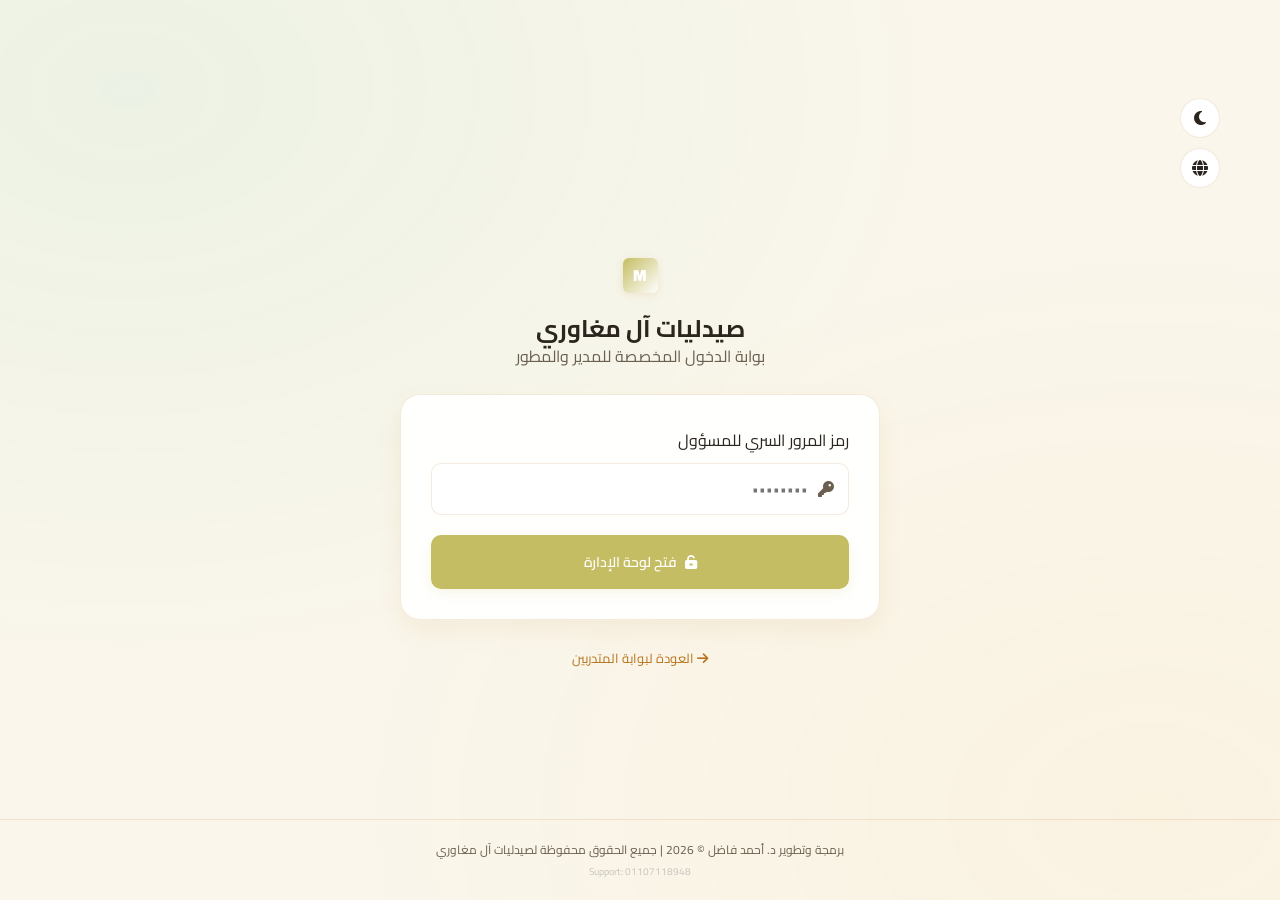
==== admin-login.html @ d86fac83 "Add files via upload" ====
<!DOCTYPE html>
<html lang="ar" dir="rtl">
<head>
  <meta charset="UTF-8">
  <meta name="viewport" content="width=device-width, initial-scale=1.0">
  <title>بوابة المشرفين | PharmReady-AlmaghwryBy-Fadel</title>
  <!-- Google Fonts: Cairo -->
  <link rel="preconnect" href="https://fonts.googleapis.com">
  <link rel="preconnect" href="https://fonts.gstatic.com" crossorigin>
  <link href="https://fonts.googleapis.com/css2?family=Cairo:wght@300;400;600;700;900&display=swap" rel="stylesheet">
  <!-- FontAwesome Icons -->
  <link rel="stylesheet" href="https://cdnjs.cloudflare.com/ajax/libs/font-awesome/6.4.0/css/all.min.css">
  <link rel="stylesheet" href="style.css">
</head>
<body>

  <!-- Top Utilities bar -->
  <div class="app-container" style="max-width: 1200px; padding: 20px 20px 0; display: flex; justify-content: flex-end; gap: 10px;">
    <button class="theme-switch-btn" id="btn-theme" title="تبديل المظهر / Toggle Theme"><i class="fa-solid fa-moon"></i></button>
    <button class="lang-switch-btn" id="btn-lang" title="Toggle Language / تبديل اللغة"><i class="fa-solid fa-globe"></i></button>
  </div>

  <div class="app-container">
    <div class="auth-wrapper">
      
      <!-- Brand Header -->
      <div class="auth-header">
        <div class="logo-placeholder" style="background: linear-gradient(135deg, var(--color-gold), #fff); margin: 0 auto 20px;">M</div>
        <h2 data-i18n="admin_title">صيدليات آل مغاوري</h2>
        <p data-i18n="admin_subtitle">بوابة الدخول المخصصة للمدير والمطور</p>
      </div>

      <!-- Login Form Card -->
      <div class="card">
        <form id="admin-login-form">
          <div class="form-group" style="margin-bottom: 20px;">
            <label for="admin-password" data-i18n="admin_pass_label">رمز المرور السري للمسؤول <span class="required">*</span></label>
            <div style="position: relative;">
              <input type="password" id="admin-password" required placeholder="••••••••" style="padding-right: 40px; padding-left: 15px;">
              <i class="fa-solid fa-key" style="position: absolute; right: 15px; top: 50%; transform: translateY(-50%); color: var(--text-muted);"></i>
            </div>
          </div>

          <button type="submit" class="btn btn-gold" style="width: 100%; padding: 14px;">
            <i class="fa-solid fa-unlock-keyhole"></i> <span data-i18n="admin_btn_login">تسجيل الدخول للمستودع</span>
          </button>
        </form>
      </div>

      <!-- Footer option to go back to student login -->
      <div class="auth-footer">
        <a href="index.html" style="font-size: 13px;"><i class="fa-solid fa-arrow-right"></i> <span data-i18n="admin_back">العودة لبوابة المتدربين</span></a>
      </div>

    </div>
  </div>

  <footer class="app-footer">
    <p data-i18n="footer_text">برمجة وتطوير د. أحمد فاضل © 2026 | جميع الحقوق محفوظة لصيدليات آل مغاوري</p>
    <p style="font-size: 10px; margin-top: 5px; color: rgba(128,128,128,0.4)">Support: 01107118948</p>
  </footer>

  <!-- Scripts -->
  <script src="config.js"></script>
  <script>
    // Internationalization (AR/EN) Dictionary
    const langData = {
      ar: {
        admin_title: "صيدليات آل مغاوري",
        admin_subtitle: "بوابة الدخول المخصصة للمدير والمطور",
        admin_pass_label: "رمز المرور السري للمسؤول",
        admin_btn_login: "فتح لوحة الإدارة",
        admin_back: "العودة لبوابة المتدربين",
        footer_text: "برمجة وتطوير د. أحمد فاضل © 2026 | جميع الحقوق محفوظة لصيدليات آل مغاوري",
        login_success: "👑 مرحباً بك يا دكتور أحمد فاضل. تم التحقق من الهوية.",
        login_fail: "رمز المرور غير صحيح!",
        connection_error: "حدث خطأ أثناء محاولة الاتصال بالخادم."
      },
      en: {
        admin_title: "El-Maghawry Pharmacies",
        admin_subtitle: "Developer & CEO Dedicated Entrance",
        admin_pass_label: "Administrator Secret Password",
        admin_btn_login: "Unlock Admin Panel",
        admin_back: "Return to Trainee Gate",
        footer_text: "Engineered by Dr. Ahmed Fadel © 2026 | El-Maghawry Pharmacies Group",
        login_success: "👑 Welcome back, Dr. Ahmed Fadel. Credentials verified.",
        login_fail: "Invalid passcode!",
        connection_error: "Error connecting to database server."
      }
    };

    let currentLang = localStorage.getItem("app_lang") || "ar";
    let currentTheme = localStorage.getItem("app_theme") || "sand"; // sand, green, dark

    // Set layout based on theme & language
    function applySettings() {
      // Theme cycling
      document.body.classList.remove("green-theme", "dark-theme");
      if (currentTheme === "green") {
        document.body.classList.add("green-theme");
        document.getElementById("btn-theme").innerHTML = `<i class="fa-solid fa-leaf" style="color: var(--color-primary);"></i>`;
      } else if (currentTheme === "dark") {
        document.body.classList.add("dark-theme");
        document.getElementById("btn-theme").innerHTML = `<i class="fa-solid fa-sun" style="color: var(--color-gold);"></i>`;
      } else { // sand
        document.getElementById("btn-theme").innerHTML = `<i class="fa-solid fa-moon"></i>`;
      }

      // Apply language translation
      document.documentElement.lang = currentLang;
      document.body.dir = currentLang === "ar" ? "rtl" : "ltr";
      
      // Update inputs layout direction if LTR
      const passwordInput = document.getElementById("admin-password");
      const icon = passwordInput.nextElementSibling;
      if (currentLang === "ltr") {
        passwordInput.style.paddingLeft = "40px";
        passwordInput.style.paddingRight = "15px";
        icon.style.right = "auto";
        icon.style.left = "15px";
      } else {
        passwordInput.style.paddingRight = "40px";
        passwordInput.style.paddingLeft = "15px";
        icon.style.left = "auto";
        icon.style.right = "15px";
      }

      // Update translated texts
      document.querySelectorAll("[data-i18n]").forEach(el => {
        const key = el.getAttribute("data-i18n");
        if (langData[currentLang][key]) {
          el.textContent = langData[currentLang][key];
        }
      });
    }

    // Toggle theme action
    document.getElementById("btn-theme").addEventListener("click", () => {
      if (currentTheme === "sand") {
        currentTheme = "green";
      } else if (currentTheme === "green") {
        currentTheme = "dark";
      } else {
        currentTheme = "sand";
      }
      localStorage.setItem("app_theme", currentTheme);
      applySettings();
    });

    // Toggle language action
    document.getElementById("btn-lang").addEventListener("click", () => {
      currentLang = currentLang === "ar" ? "en" : "ar";
      localStorage.setItem("app_lang", currentLang);
      applySettings();
    });

    // Initial load apply
    applySettings();

    // Form Submission
    document.getElementById("admin-login-form").addEventListener("submit", async (e) => {
      e.preventDefault();
      const password = document.getElementById("admin-password").value.trim();

      const btnSubmit = e.target.querySelector("button[type='submit']");
      const originalText = btnSubmit.innerHTML;
      btnSubmit.disabled = true;
      btnSubmit.innerHTML = `<i class="fa-solid fa-circle-notch fa-spin"></i> Loading...`;

      try {
        const response = await apiRequest({
          action: "adminLogin",
          password: password
        });

        if (response.success) {
          sessionStorage.setItem("admin_logged_in", "true");
          sessionStorage.setItem("admin_password", password);

          showToast(langData[currentLang].login_success, "success");
          setTimeout(() => {
            window.location.href = "admin.html";
          }, 1500);
        } else {
          showToast(langData[currentLang].login_fail, "error");
        }
      } catch (err) {
        showToast(langData[currentLang].connection_error, "error");
      } finally {
        btnSubmit.disabled = false;
        btnSubmit.innerHTML = originalText;
      }
    });
  </script>
</body>
</html>
---- style.css ----
@import url('https://fonts.googleapis.com/css2?family=Cairo:wght@300;400;600;700;900&display=swap');

:root {
  /* SAND GOLD THEME (Default Clone look from ta3llm-edu.com) */
  --bg-primary: #FAF6EB; /* Warm beige from screenshot */
  --bg-secondary: #ffffff;
  --bg-card: rgba(255, 255, 255, 0.95);
  --border-color: rgba(182, 116, 28, 0.15);
  --border-focus: #b6741c;
  --text-main: #2b251d; /* Deep bronze gray */
  --text-muted: #6b5f4f; /* Slate bronze gray */
  --text-inverse: #ffffff;
  
  --color-primary: #b6741c; /* Bronze/gold from screenshot */
  --color-primary-glow: rgba(182, 116, 28, 0.12);
  --color-gold: #c5bd63; /* Olive gold from screenshot */
  --color-gold-glow: rgba(197, 189, 99, 0.15);
  --color-danger: #dc2626;
  --color-danger-glow: rgba(220, 38, 38, 0.1);
  
  --shadow-sm: 0 2px 8px rgba(182, 116, 28, 0.04);
  --shadow-md: 0 10px 25px rgba(182, 116, 28, 0.08);
  --shadow-lg: 0 20px 40px rgba(182, 116, 28, 0.12);
  
  --font-family: 'Cairo', sans-serif;
  --transition: background-color 0.4s ease, color 0.4s ease, border-color 0.4s ease, box-shadow 0.4s ease, transform 0.3s cubic-bezier(0.4, 0, 0.2, 1);
}

/* GREEN THEME (Comfortable Mint Green option) */
body.green-theme {
  --bg-primary: #f0fdf4; /* Very soft light green */
  --bg-secondary: #ffffff;
  --bg-card: rgba(255, 255, 255, 0.85);
  --border-color: rgba(16, 185, 129, 0.15);
  --border-focus: #10b981;
  --text-main: #064e3b; /* Deep forest green */
  --text-muted: #475569; /* Slate grey */
  --text-inverse: #ffffff;
  
  --color-primary: #10b981; /* Medical Emerald Green */
  --color-primary-glow: rgba(16, 185, 129, 0.15);
  --color-gold: #d97706; /* Dark Amber */
  --color-gold-glow: rgba(217, 119, 6, 0.1);
  
  --shadow-sm: 0 2px 8px rgba(16, 185, 129, 0.04);
  --shadow-md: 0 10px 25px rgba(16, 185, 129, 0.08);
  --shadow-lg: 0 20px 40px rgba(16, 185, 129, 0.12);
}

/* DARK THEME VARIABLES (Activated via class on body) */
body.dark-theme {
  --bg-primary: #0b0f19;
  --bg-secondary: #131b2e;
  --bg-card: rgba(26, 36, 60, 0.65);
  --border-color: rgba(255, 255, 255, 0.08);
  --border-focus: #b6741c;
  --text-main: #f8fafc; /* White/off-white */
  --text-muted: #94a3b8; /* Cool grey */
  --text-inverse: #0b0f19;
  
  --color-primary: #b6741c;
  --color-primary-glow: rgba(182, 116, 28, 0.25);
  --color-gold: #fbbf24; /* Glowing gold in dark mode */
  --color-gold-glow: rgba(251, 191, 36, 0.2);
  --color-danger: #ef4444;
  --color-danger-glow: rgba(239, 68, 68, 0.25);
  
  --shadow-sm: 0 2px 8px rgba(0,0,0,0.2);
  --shadow-md: 0 10px 25px rgba(0,0,0,0.3);
  --shadow-lg: 0 20px 40px rgba(0,0,0,0.4);
}

/* LEVEL THEME ACCENTS */
.level-badge-Passengers { background: #64748b; color: #fff; }
.level-badge-Starters { background: #b45309; color: #fff; }
.level-badge-Movers { background: #047857; color: #fff; }
.level-badge-Flyers { background: #b45309; color: #fff; animation: goldPulse 2s infinite; }

body.dark-theme .level-badge-Passengers { background: rgba(100, 116, 139, 0.2); color: #94a3b8; border: 1px solid #64748b; }
body.dark-theme .level-badge-Starters { background: rgba(180, 83, 9, 0.2); color: #fbbf24; border: 1px solid #b45309; }
body.dark-theme .level-badge-Movers { background: rgba(4, 120, 87, 0.2); color: #34d399; border: 1px solid #047857; }
body.dark-theme .level-badge-Flyers { background: rgba(245, 158, 11, 0.2); color: #fbbf24; border: 1px solid #f59e0b; animation: goldPulse 2s infinite; }

@keyframes goldPulse {
  0% { box-shadow: 0 0 0 0 rgba(245, 158, 11, 0.4); }
  70% { box-shadow: 0 0 0 10px rgba(245, 158, 11, 0); }
  100% { box-shadow: 0 0 0 0 rgba(245, 158, 11, 0); }
}

* {
  box-sizing: border-box;
  margin: 0;
  padding: 0;
}

body {
  background-color: var(--bg-primary);
  color: var(--text-main);
  font-family: var(--font-family);
  min-height: 100vh;
  display: flex;
  flex-direction: column;
  overflow-x: hidden;
  transition: var(--transition);
}

/* RTL / LTR Directions */
body[dir="rtl"] {
  text-align: right;
}
body[dir="ltr"] {
  text-align: left;
}

/* App Background Gradients (Dynamic depending on mode) */
body::before {
  content: '';
  position: fixed;
  top: 0;
  left: 0;
  width: 100vw;
  height: 100vh;
  z-index: -1;
  pointer-events: none;
  background-image: 
    radial-gradient(at 10% 10%, rgba(16, 185, 129, 0.06) 0px, transparent 50%),
    radial-gradient(at 90% 90%, rgba(245, 158, 11, 0.04) 0px, transparent 50%);
}

body.dark-theme::before {
  background-image: 
    radial-gradient(at 10% 10%, rgba(16, 185, 129, 0.04) 0px, transparent 50%),
    radial-gradient(at 90% 90%, rgba(24, 30, 48, 0.5) 0px, transparent 50%);
}

/* Typography */
h1, h2, h3, h4, h5, h6 {
  font-weight: 700;
  line-height: 1.3;
}

p {
  color: var(--text-muted);
  line-height: 1.6;
}

a {
  color: var(--color-primary);
  text-decoration: none;
  transition: var(--transition);
}

a:hover {
  color: var(--color-gold);
}

/* Structure & Layout */
.app-container {
  width: 100%;
  max-width: 1200px;
  margin: 0 auto;
  padding: 20px;
  flex: 1;
  display: flex;
  flex-direction: column;
}

/* Header */
.app-header {
  display: flex;
  justify-content: space-between;
  align-items: center;
  padding: 15px 25px;
  background: var(--bg-card);
  backdrop-filter: blur(12px);
  border: 1px solid var(--border-color);
  border-radius: 20px;
  margin-bottom: 25px;
  box-shadow: var(--shadow-md);
}

.logo-section {
  display: flex;
  align-items: center;
  gap: 12px;
}

.logo-img {
  height: 35px;
  width: auto;
  object-fit: contain;
  border-radius: 6px;
  transition: var(--transition);
}

.logo-placeholder {
  width: 35px;
  height: 35px;
  border-radius: 6px;
  display: flex;
  align-items: center;
  justify-content: center;
  font-weight: 900;
  font-size: 16px;
  color: #fff;
  background: linear-gradient(135deg, var(--color-primary), var(--color-gold));
  box-shadow: 0 2px 8px var(--color-primary-glow);
  transition: var(--transition);
  user-select: none;
}

.logo-section h1 {
  font-size: 18px;
  background: linear-gradient(to left, var(--color-primary), var(--color-gold));
  -webkit-background-clip: text;
  -webkit-text-fill-color: transparent;
}

.logo-section p {
  font-size: 10px;
}

.header-actions {
  display: flex;
  align-items: center;
  gap: 12px;
}

/* Buttons */
.btn {
  display: inline-flex;
  align-items: center;
  justify-content: center;
  gap: 8px;
  padding: 10px 20px;
  border-radius: 10px;
  font-family: var(--font-family);
  font-weight: 600;
  font-size: 14px;
  cursor: pointer;
  transition: var(--transition);
  border: none;
}

.btn-primary {
  background-color: var(--color-primary);
  color: #fff;
  box-shadow: 0 4px 14px var(--color-primary-glow);
}

.btn-primary:hover {
  transform: translateY(-2px);
  box-shadow: 0 6px 20px rgba(16, 185, 129, 0.4);
}

.btn-secondary {
  background: transparent;
  color: var(--text-main);
  border: 1px solid var(--border-color);
}

.btn-secondary:hover {
  background: rgba(16, 185, 129, 0.06);
  border-color: var(--color-primary);
}

.btn-danger {
  background-color: var(--color-danger);
  color: #ffffff;
  box-shadow: 0 4px 14px var(--color-danger-glow);
}

.btn-danger:hover {
  transform: translateY(-2px);
  box-shadow: 0 6px 20px rgba(220, 38, 38, 0.3);
}

.btn-gold {
  background-color: var(--color-gold);
  color: #fff;
  box-shadow: 0 4px 14px var(--color-gold-glow);
}

.btn-gold:hover {
  transform: translateY(-2px);
  box-shadow: 0 6px 20px rgba(217, 119, 6, 0.3);
}

/* Cards with Glassmorphism */
.card {
  background: var(--bg-card);
  backdrop-filter: blur(12px);
  border: 1px solid var(--border-color);
  border-radius: 20px;
  padding: 30px;
  margin-bottom: 25px;
  box-shadow: var(--shadow-md);
  transition: var(--transition);
}

.card:hover {
  box-shadow: var(--shadow-lg);
  transform: translateY(-2px);
}

.card-title {
  font-size: 18px;
  margin-bottom: 20px;
  color: var(--text-main);
  border-bottom: 1px solid var(--border-color);
  padding-bottom: 12px;
  display: flex;
  align-items: center;
  gap: 10px;
}

.card-title i {
  color: var(--color-primary);
}

/* Landing Page Levels Cards */
.levels-showcase {
  display: grid;
  grid-template-columns: repeat(auto-fit, minmax(240px, 1fr));
  gap: 20px;
  margin: 30px 0;
}

.level-card {
  background: var(--bg-card);
  border: 1px solid var(--border-color);
  border-radius: 16px;
  padding: 25px;
  text-align: center;
  position: relative;
  overflow: hidden;
  transition: var(--transition);
  box-shadow: var(--shadow-sm);
  display: flex;
  flex-direction: column;
  align-items: center;
  gap: 10px;
}

.level-card::after {
  content: '';
  position: absolute;
  top: 0;
  left: 0;
  width: 100%;
  height: 4px;
  background: var(--color-primary);
}

.level-card.level-0::after { background: #64748b; }
.level-card.level-1::after { background: #b45309; }
.level-card.level-2::after { background: #047857; }
.level-card.level-3::after { background: #fbbf24; }

.level-card:hover {
  transform: translateY(-5px) scale(1.02);
  box-shadow: var(--shadow-lg);
}

.level-card-icon {
  width: 60px;
  height: 60px;
  border-radius: 50%;
  display: flex;
  align-items: center;
  justify-content: center;
  font-size: 24px;
  margin-bottom: 10px;
}

.level-card.level-0 .level-card-icon { background: rgba(100, 116, 139, 0.1); color: #64748b; }
.level-card.level-1 .level-card-icon { background: rgba(180, 83, 9, 0.1); color: #b45309; }
.level-card.level-2 .level-card-icon { background: rgba(4, 120, 87, 0.1); color: #047857; }
.level-card.level-3 .level-card-icon { background: rgba(251, 191, 36, 0.1); color: #fbbf24; }

/* Forms */
.form-grid {
  display: grid;
  grid-template-columns: repeat(auto-fit, minmax(260px, 1fr));
  gap: 20px;
  margin-bottom: 20px;
}

.form-group {
  display: flex;
  flex-direction: column;
  gap: 8px;
}

.form-group.full-width {
  grid-column: 1 / -1;
}

input, select, textarea {
  background-color: var(--bg-secondary);
  border: 1px solid var(--border-color);
  border-radius: 10px;
  padding: 12px 16px;
  color: var(--text-main);
  font-family: var(--font-family);
  font-size: 14px;
  transition: var(--transition);
  width: 100%;
}

input:focus, select:focus, textarea:focus {
  outline: none;
  border-color: var(--border-focus);
  box-shadow: 0 0 0 3px rgba(16, 185, 129, 0.15);
}

.radio-group {
  display: flex;
  flex-direction: column;
  gap: 12px;
  margin: 15px 0;
}

.radio-option {
  display: flex;
  align-items: center;
  gap: 12px;
  background: var(--bg-secondary);
  border: 1px solid var(--border-color);
  padding: 14px 18px;
  border-radius: 10px;
  cursor: pointer;
  transition: var(--transition);
}

.radio-option:hover {
  background: rgba(16, 185, 129, 0.05);
  border-color: rgba(16, 185, 129, 0.3);
}

.radio-option input[type="radio"] {
  width: auto;
  cursor: pointer;
  accent-color: var(--color-primary);
}

/* Authentication Page Wrapper */
.auth-wrapper {
  max-width: 480px;
  margin: 50px auto;
  width: 100%;
  animation: slideUpIn 0.5s ease forwards;
}

@keyframes slideUpIn {
  from { opacity: 0; transform: translateY(20px); }
  to { opacity: 1; transform: translateY(0); }
}

.auth-header {
  text-align: center;
  margin-bottom: 25px;
}

.auth-header h2 {
  font-size: 24px;
  margin-top: 10px;
}

.auth-footer {
  text-align: center;
  margin-top: 20px;
  color: var(--text-muted);
  font-size: 14px;
}

/* Waiting Page loader and timeline */
.waiting-grid {
  display: grid;
  grid-template-columns: 1.8fr 1fr;
  gap: 25px;
}

@media (max-width: 768px) {
  .waiting-grid {
    grid-template-columns: 1fr;
  }
}

.status-card {
  padding: 30px;
  border-radius: 16px;
  margin-bottom: 20px;
  text-align: center;
  border: 1px solid transparent;
  animation: pulseBg 4s infinite alternate;
}

.status-card.pending {
  background: var(--color-gold-glow);
  border-color: rgba(217, 119, 6, 0.2);
}
.status-card.pending h3 { color: var(--color-gold); }

.status-card.accepted {
  background: var(--color-primary-glow);
  border-color: rgba(16, 185, 129, 0.2);
}
.status-card.accepted h3 { color: var(--color-primary); }

.status-card.rejected {
  background: var(--color-danger-glow);
  border-color: rgba(220, 38, 38, 0.2);
}
.status-card.rejected h3 { color: var(--color-danger); }

.pulse-loader {
  display: inline-block;
  position: relative;
  width: 80px;
  height: 80px;
  margin: 15px 0;
}
.pulse-loader div {
  position: absolute;
  border: 4px solid var(--color-primary);
  opacity: 1;
  border-radius: 50%;
  animation: pulse-loader-anim 1.5s cubic-bezier(0, 0.2, 0.8, 1) infinite;
}
.pulse-loader div:nth-child(2) {
  animation-delay: -0.5s;
  border-color: var(--color-gold);
}

@keyframes pulse-loader-anim {
  0% { top: 36px; left: 36px; width: 0; height: 0; opacity: 0; }
  5% { top: 36px; left: 36px; width: 0; height: 0; opacity: 1; }
  100% { top: 0px; left: 0px; width: 72px; height: 72px; opacity: 0; }
}

/* Trainee Dashboard Sidebar */
.dashboard-grid {
  display: grid;
  grid-template-columns: 300px 1fr;
  gap: 25px;
  flex: 1;
}

@media (max-width: 900px) {
  .dashboard-grid {
    grid-template-columns: 1fr;
  }
}

.sidebar-card {
  display: flex;
  flex-direction: column;
  gap: 20px;
  height: fit-content;
}

.video-list {
  list-style: none;
  display: flex;
  flex-direction: column;
  gap: 10px;
}

.video-item {
  padding: 14px 18px;
  border-radius: 12px;
  background: var(--bg-secondary);
  border: 1px solid var(--border-color);
  cursor: pointer;
  transition: var(--transition);
  display: flex;
  justify-content: space-between;
  align-items: center;
  gap: 10px;
}

.video-item:hover {
  background: rgba(16, 185, 129, 0.05);
  border-color: var(--color-primary);
  transform: translateX(-4px);
}

body[dir="ltr"] .video-item:hover {
  transform: translateX(4px);
}

.video-item.active {
  background: var(--color-primary-glow);
  border-color: var(--color-primary);
  box-shadow: 0 4px 12px var(--color-primary-glow);
}

.video-item-title {
  font-size: 13px;
  font-weight: 600;
  overflow: hidden;
  text-overflow: ellipsis;
  display: -webkit-box;
  -webkit-line-clamp: 2;
  -webkit-box-orient: vertical;
}

.badge-watched {
  font-size: 10px;
  padding: 3px 8px;
  border-radius: 6px;
  font-weight: bold;
  white-space: nowrap;
}

.badge-watched.completed {
  background-color: var(--color-primary);
  color: #fff;
}

.badge-watched.pending {
  background-color: rgba(0, 0, 0, 0.05);
  color: var(--text-muted);
}
body.dark-theme .badge-watched.pending {
  background-color: rgba(255, 255, 255, 0.05);
}

/* Secure Video Player container */
.video-player-container {
  width: 100%;
  aspect-ratio: 16/9;
  background: #000;
  border-radius: 16px;
  overflow: hidden;
  position: relative;
  border: 1px solid var(--border-color);
  box-shadow: var(--shadow-lg);
}

.video-player-container iframe {
  width: 100%;
  height: 100%;
  border: none;
}

/* Watermark Overlay */
.security-watermark {
  position: absolute;
  pointer-events: none;
  font-size: 11px;
  color: rgba(255, 255, 255, 0.08);
  background: rgba(0, 0, 0, 0.35);
  padding: 4px 8px;
  border-radius: 6px;
  font-family: monospace;
  font-weight: bold;
  z-index: 10;
  white-space: nowrap;
  animation: watermarkMove 35s linear infinite;
  display: flex;
  gap: 8px;
}

body.dark-theme .security-watermark {
  color: rgba(255, 255, 255, 0.06);
}

/* Exam interface styles */
.exam-container {
  padding: 20px;
  background: var(--bg-card);
  border: 2px solid var(--color-gold);
  border-radius: 20px;
  margin-top: 20px;
  box-shadow: 0 4px 20px var(--color-gold-glow);
  animation: slideUpIn 0.4s ease forwards;
}

.question-box {
  margin-bottom: 25px;
}

.question-text {
  font-size: 16px;
  font-weight: 700;
  margin-bottom: 15px;
  color: var(--text-main);
}

/* DYNAMIC ACADEMIC CERTIFICATE */
.certificate-wrapper {
  display: flex;
  justify-content: center;
  align-items: center;
  margin: 30px auto;
  max-width: 800px;
  width: 100%;
  background: #fff; /* Always white background for printable certificate */
  color: #064e3b;
  border: 15px double #10b981;
  padding: 45px;
  border-radius: 8px;
  position: relative;
  box-shadow: 0 20px 50px rgba(0,0,0,0.15);
  font-family: 'Cairo', sans-serif;
  direction: rtl;
  text-align: center;
}

.certificate-watermark {
  position: absolute;
  top: 50%;
  left: 50%;
  transform: translate(-50%, -50%);
  font-size: 130px;
  font-weight: 900;
  color: rgba(16, 185, 129, 0.03);
  pointer-events: none;
  user-select: none;
  z-index: 1;
}

.certificate-content {
  position: relative;
  z-index: 2;
  width: 100%;
}

.cert-header h2 {
  font-size: 28px;
  color: #10b981;
  font-weight: 900;
  margin-bottom: 5px;
}

.cert-header p {
  color: #d97706;
  font-weight: bold;
  font-size: 14px;
}

.cert-title {
  font-size: 40px;
  font-weight: 900;
  margin: 30px 0 20px;
  letter-spacing: 2px;
  color: #064e3b;
}

.cert-body {
  font-size: 16px;
  line-height: 1.8;
  margin-bottom: 40px;
}

.cert-body strong {
  font-size: 22px;
  color: #10b981;
  border-bottom: 2px solid #fbbf24;
  padding-bottom: 2px;
  margin: 0 5px;
}

.cert-footer {
  display: flex;
  justify-content: space-between;
  align-items: flex-end;
  border-top: 1px solid rgba(16, 185, 129, 0.2);
  padding-top: 25px;
}

.cert-sig {
  text-align: center;
  font-size: 14px;
}

.cert-sig-name {
  font-weight: bold;
  font-size: 16px;
  color: #064e3b;
  margin-top: 5px;
}

.cert-code {
  font-family: monospace;
  font-size: 11px;
  color: #64748b;
  text-align: right;
}

/* Admin Tabs and UI */
.admin-tab-nav {
  display: flex;
  flex-wrap: wrap;
  gap: 8px;
  border-bottom: 1px solid var(--border-color);
  padding-bottom: 15px;
  margin-bottom: 25px;
}

.admin-tab-btn {
  background: transparent;
  color: var(--text-muted);
  border: none;
  padding: 10px 18px;
  border-radius: 8px;
  font-family: var(--font-family);
  font-weight: 600;
  cursor: pointer;
  transition: var(--transition);
}

.admin-tab-btn:hover {
  color: var(--text-main);
  background: rgba(16, 185, 129, 0.05);
}

.admin-tab-btn.active {
  color: #fff;
  background: var(--color-primary);
  box-shadow: 0 4px 12px var(--color-primary-glow);
}

.admin-table-container {
  overflow-x: auto;
  margin-top: 15px;
  border: 1px solid var(--border-color);
  border-radius: 12px;
  background: var(--bg-secondary);
}

table {
  width: 100%;
  border-collapse: collapse;
  text-align: inherit;
  font-size: 13px;
}

th, td {
  padding: 14px 18px;
  border-bottom: 1px solid var(--border-color);
}

th {
  background: rgba(16, 185, 129, 0.05);
  color: var(--text-main);
  font-weight: bold;
}

/* Modals */
.modal-overlay {
  position: fixed;
  top: 0;
  left: 0;
  right: 0;
  bottom: 0;
  background: rgba(0, 0, 0, 0.6);
  backdrop-filter: blur(8px);
  z-index: 1000;
  display: flex;
  align-items: center;
  justify-content: center;
  opacity: 0;
  pointer-events: none;
  transition: var(--transition);
}

.modal-overlay.active {
  opacity: 1;
  pointer-events: auto;
}

.modal-content {
  background: var(--bg-secondary);
  border: 1px solid var(--border-color);
  border-radius: 24px;
  width: 90%;
  max-width: 550px;
  padding: 30px;
  box-shadow: var(--shadow-lg);
  transform: scale(0.9);
  transition: var(--transition);
}

.modal-overlay.active .modal-content {
  transform: scale(1);
}

.modal-header {
  display: flex;
  justify-content: space-between;
  align-items: center;
  margin-bottom: 20px;
  border-bottom: 1px solid var(--border-color);
  padding-bottom: 12px;
}

.modal-body {
  margin-bottom: 20px;
}

.modal-footer {
  display: flex;
  justify-content: flex-end;
  gap: 10px;
}

/* Footer */
.app-footer {
  margin-top: auto;
  text-align: center;
  padding: 20px;
  font-size: 12px;
  color: var(--text-muted);
  border-top: 1px solid var(--border-color);
}

/* Status Badges */
.status-badge {
  display: inline-block;
  padding: 4px 10px;
  border-radius: 6px;
  font-size: 11px;
  font-weight: bold;
}

.status-badge.status-pending {
  background-color: var(--color-gold-glow);
  color: var(--color-gold);
}
.status-badge.status-accepted {
  background-color: var(--color-primary-glow);
  color: var(--color-primary);
}
.status-badge.status-rejected {
  background-color: var(--color-danger-glow);
  color: var(--color-danger);
}

/* Theme Switch and Lang Switch Styles */
.theme-switch-btn, .lang-switch-btn {
  width: 40px;
  height: 40px;
  border-radius: 50%;
  background: var(--bg-secondary);
  border: 1px solid var(--border-color);
  display: flex;
  align-items: center;
  justify-content: center;
  cursor: pointer;
  color: var(--text-main);
  transition: var(--transition);
  font-size: 16px;
}

.theme-switch-btn:hover, .lang-switch-btn:hover {
  background: var(--color-primary);
  color: #fff;
  transform: scale(1.05);
}

/* Print Styling for Certificates (Hides everything else) */
@media print {
  body {
    background: #fff !important;
    color: #000 !important;
  }
  .app-header, .sidebar-card, .btn, .app-footer, .check-box, .card-title, .video-player-container, #player-viewport > h3, #chpass-modal, .exam-container, .theme-switch-btn, .lang-switch-btn {
    display: none !important;
  }
  .app-container {
    max-width: 100% !important;
    padding: 0 !important;
    margin: 0 !important;
  }
  .card {
    border: none !important;
    background: none !important;
    box-shadow: none !important;
    padding: 0 !important;
    margin: 0 !important;
  }
  .certificate-wrapper {
    box-shadow: none !important;
    border: 10px double #10b981 !important;
    margin: 0 auto !important;
    width: 100% !important;
    max-width: 100% !important;
    page-break-inside: avoid;
  }
}

/* TA3LLM CLONE UI SPECIFIC STYLING */

/* Base container for background elements and gradient */
.ta3llm-hero-wrapper {
  position: relative;
  background: linear-gradient(135deg, #f2fbf7 0%, #fbf9f3 100%);
  border-radius: 24px;
  border: 1px solid var(--border-color);
  padding: 60px 40px 100px; /* Extra bottom padding for overlapping features card */
  margin: 15px 0 60px;
  overflow: visible; /* Changed from hidden so bottom features card doesn't get cut off */
  box-shadow: var(--shadow-md);
  transition: var(--transition);
}

body.dark-theme .ta3llm-hero-wrapper {
  background: linear-gradient(135deg, #111a2e 0%, #151622 100%);
}

/* Background vectors/decorations */
.hero-bg-doodles {
  position: absolute;
  top: 0;
  left: 0;
  right: 0;
  bottom: 0;
  border-radius: 23px; /* Keeps background doodles inside the rounded border */
  pointer-events: none;
  opacity: 0.12;
  background-image: 
    radial-gradient(var(--color-primary) 1px, transparent 1px),
    radial-gradient(var(--color-gold) 1px, transparent 1px);
  background-size: 24px 24px;
  background-position: 0 0, 12px 12px;
}

body.dark-theme .hero-bg-doodles {
  opacity: 0.05;
}

/* Flex Grid */
.hero-main-grid {
  display: grid;
  grid-template-columns: 1fr 1.1fr;
  gap: 40px;
  align-items: center;
  position: relative;
  z-index: 5;
}

@media (max-width: 900px) {
  .hero-main-grid {
    grid-template-columns: 1fr;
    text-align: center;
    gap: 30px;
  }
}

/* Left Column: Teacher Portrait */
.hero-portrait-container {
  display: flex;
  justify-content: center;
  align-items: center;
}

.hero-portrait-circle {
  width: 100%;
  max-width: 380px;
  aspect-ratio: 1;
  border-radius: 50%;
  background: #ffffff;
  border: 10px solid rgba(255, 255, 255, 0.6);
  box-shadow: 0 20px 40px rgba(0,0,0,0.1);
  overflow: hidden;
  display: flex;
  justify-content: center;
  align-items: center;
  transition: var(--transition);
}

.hero-portrait-circle img {
  width: 100%;
  height: 100%;
  object-fit: cover;
}

.hero-portrait-circle:hover {
  transform: scale(1.03) rotate(1deg);
  box-shadow: 0 25px 50px rgba(0,0,0,0.15);
}

/* Right Column: Copy Texts */
.hero-intro-text {
  display: flex;
  flex-direction: column;
  gap: 15px;
}

body[dir="rtl"] .hero-intro-text {
  text-align: right;
}
body[dir="ltr"] .hero-intro-text {
  text-align: left;
}

.hero-intro-text h2 {
  font-size: 36px;
  font-weight: 900;
  color: var(--text-main);
  line-height: 1.25;
}

.hero-intro-text h2 span {
  color: var(--color-primary);
}

.hero-intro-text p {
  font-size: 15px;
  line-height: 1.7;
  color: var(--text-muted);
}

/* User Count and Avatars */
.trainee-counter-row {
  display: flex;
  align-items: center;
  gap: 12px;
  margin: 10px 0;
}

@media (max-width: 900px) {
  .trainee-counter-row {
    justify-content: center;
  }
}

.avatar-bubbles {
  display: flex;
  align-items: center;
}

.avatar-bubble {
  width: 34px;
  height: 34px;
  border-radius: 50%;
  border: 2px solid var(--bg-secondary);
  background: var(--color-primary-glow);
  margin-left: -8px;
  display: flex;
  align-items: center;
  justify-content: center;
  color: var(--text-main);
  font-size: 11px;
  font-weight: bold;
  box-shadow: var(--shadow-sm);
}

.avatar-bubble:last-child {
  margin-left: 0;
}

.counter-number {
  font-size: 14px;
  font-weight: bold;
  color: var(--text-main);
}

/* Action buttons */
.hero-actions-container {
  display: flex;
  gap: 12px;
  margin-top: 10px;
}

@media (max-width: 900px) {
  .hero-actions-container {
    justify-content: center;
  }
}

.btn-olive {
  background-color: #8b8f3b; /* Olive gold from screenshot */
  color: #fff;
  box-shadow: 0 4px 14px rgba(139, 143, 59, 0.2);
}

.btn-olive:hover {
  background-color: #72762f;
  transform: translateY(-2px);
  box-shadow: 0 6px 20px rgba(139, 143, 59, 0.35);
}

/* Overlapping bottom banner card */
.overlapping-features-card {
  position: absolute;
  bottom: -40px;
  left: 40px;
  right: 40px;
  background: var(--bg-secondary);
  border: 1px solid var(--border-color);
  border-radius: 16px;
  box-shadow: 0 15px 35px rgba(16, 185, 129, 0.08);
  display: grid;
  grid-template-columns: repeat(3, 1fr);
  padding: 20px 10px;
  z-index: 10;
  gap: 10px;
  transition: var(--transition);
}

@media (max-width: 768px) {
  .ta3llm-hero-wrapper {
    padding-bottom: 40px; /* No overlap on small screens */
    margin-bottom: 20px;
  }
  .overlapping-features-card {
    position: static;
    grid-template-columns: 1fr;
    margin-top: 30px;
    box-shadow: var(--shadow-md);
  }
}

.feature-col {
  display: flex;
  align-items: center;
  gap: 12px;
  padding: 10px 20px;
}

.feature-col:not(:last-child) {
  border-left: 1px solid var(--border-color);
}

body[dir="ltr"] .feature-col:not(:last-child) {
  border-left: none;
  border-right: 1px solid var(--border-color);
}

@media (max-width: 768px) {
  .feature-col:not(:last-child) {
    border-left: none;
    border-right: none;
    border-bottom: 1px solid var(--border-color);
    padding-bottom: 15px;
  }
}

.feature-col-icon {
  width: 44px;
  height: 44px;
  border-radius: 50%;
  background: rgba(16, 185, 129, 0.05);
  color: var(--color-primary);
  display: flex;
  align-items: center;
  justify-content: center;
  font-size: 18px;
  flex-shrink: 0;
}

.feature-col-content h4 {
  font-size: 13px;
  font-weight: bold;
  color: var(--text-main);
}

.feature-col-content p {
  font-size: 10px;
  color: var(--text-muted);
  margin-top: 2px;
}

/* Floating Sidebar widgets (Cloned exactly from ta3llm-edu.com) */
.social {
  position: fixed;
  bottom: 80px;
  right: 0;
  z-index: 14000;
  display: flex;
  flex-direction: column;
}

.social a {
  text-decoration: none;
}

.social-btn {
  display: flex;
  flex-direction: row; /* Always LTR layout inside the button */
  direction: ltr;
  width: 170px;
  align-items: center;
  justify-content: space-between;
  padding: 6px 12px 6px 15px; /* Left padding for icon padding */
  border-bottom-left-radius: 30px;
  border-top-left-radius: 30px;
  margin-bottom: 6px;
  position: relative;
  right: -125px; /* Show only the icon (left side) */
  transition: right 0.4s cubic-bezier(0.4, 0, 0.2, 1);
  box-shadow: 0 4px 12px rgba(0,0,0,0.15);
  color: #fff;
  cursor: pointer;
}

.social-btn:hover {
  right: -10px; /* Slide out to reveal text */
}

.social-btn i {
  font-size: 18px;
  width: 32px;
  height: 32px;
  border-radius: 50%;
  background: rgba(255, 255, 255, 0.15);
  display: flex;
  align-items: center;
  justify-content: center;
  flex-shrink: 0;
}

.social-btn p {
  margin: 0;
  font-family: 'Cairo', sans-serif;
  font-weight: 700;
  font-size: 13px;
  color: #fff;
  flex-grow: 1;
  text-align: center;
}

/* Social Colors from ta3llm-edu.com */
.color-telegram {
  background-color: #0084c6; /* Blue Messenger */
}

.color-instagram {
  background-color: #f62782; /* Pink Phone */
}

.color-whatsapp {
  background-color: #24cc63; /* Green WhatsApp */
}

/* Custom Navbar links menu for LMS */
.navbar-menu-links {
  display: flex;
  align-items: center;
  gap: 20px;
  list-style: none;
}

@media (max-width: 900px) {
  .navbar-menu-links {
    display: none; /* Hidden on mobile header, uses standard page flow */
  }
}

.navbar-menu-links a {
  color: var(--text-muted);
  font-weight: 600;
  font-size: 13px;
  transition: var(--transition);
}

.navbar-menu-links a:hover {
  color: var(--color-primary);
}

/* ANIMATIONS & INTERACTIVE TRANSITIONS (Cloned from ta3llm-edu.com look & feel) */

/* Keyframe for fading and sliding up elements */
@keyframes fadeInUp {
  from {
    opacity: 0;
    transform: translateY(25px);
  }
  to {
    opacity: 1;
    transform: translateY(0);
  }
}

/* Keyframe for a premium smooth float effect on the teacher portrait cutout */
@keyframes floatPortrait {
  0% { transform: translateY(0px) rotate(0deg); }
  50% { transform: translateY(-8px) rotate(0.5deg); }
  100% { transform: translateY(0px) rotate(0deg); }
}

/* Apply fade-in and slide-up animations to hero components */
.hero-intro-text {
  animation: fadeInUp 0.8s cubic-bezier(0.25, 0.46, 0.45, 0.94) both;
}

.hero-portrait-circle {
  animation: floatPortrait 6s ease-in-out infinite;
}

.overlapping-features-card {
  animation: fadeInUp 1.1s cubic-bezier(0.25, 0.46, 0.45, 0.94) both;
}

/* Hover transitions for features columns */
.feature-col {
  transition: transform 0.3s cubic-bezier(0.25, 0.46, 0.45, 0.94), box-shadow 0.3s ease, background-color 0.3s ease;
  border-radius: 12px;
}

.feature-col:hover {
  transform: translateY(-8px);
  background-color: var(--bg-primary);
  box-shadow: 0 12px 24px rgba(182, 116, 28, 0.06);
}


/* ==========================================
   TA3LLM CLONE - EXTENSIVE HOME SECTIONS CSS
   ========================================== */

/* 1. Category Section (أكتشف المناهج) */
.category-section {
  padding: 80px 0;
}

.category-grid {
  display: grid;
  grid-template-columns: repeat(5, 1fr);
  gap: 20px;
  margin-top: 40px;
}

@media (max-width: 1024px) {
  .category-grid {
    grid-template-columns: repeat(3, 1fr);
  }
}

@media (max-width: 600px) {
  .category-grid {
    grid-template-columns: repeat(2, 1fr);
  }
}

.category-card {
  background: var(--bg-secondary);
  border: 1px solid var(--border-color);
  border-radius: 16px;
  padding: 25px 15px;
  text-align: center;
  display: flex;
  flex-direction: column;
  align-items: center;
  gap: 15px;
  text-decoration: none;
  transition: var(--transition);
  box-shadow: var(--shadow-sm);
  cursor: pointer;
}

.category-card:hover {
  transform: translateY(-8px);
  border-color: var(--color-primary);
  box-shadow: var(--shadow-md);
}

.category-card .icon-wrap {
  width: 70px;
  height: 70px;
  border-radius: 50%;
  background: rgba(182, 116, 28, 0.06);
  display: flex;
  align-items: center;
  justify-content: center;
  transition: var(--transition);
  overflow: hidden;
}

.category-card:hover .icon-wrap {
  background: var(--color-primary);
}

.category-card .icon-wrap img {
  width: 40px;
  height: 40px;
  object-fit: contain;
  transition: transform 0.3s ease;
}

.category-card:hover .icon-wrap img {
  transform: scale(1.1);
  filter: brightness(0) invert(1);
}

.category-card .content-wrap .title {
  font-size: 14px;
  font-weight: 700;
  color: var(--text-main);
  margin: 0;
}

/* 2. How it Works (كيف تعمل المنصة) */
.how-work {
  padding: 85px 0;
  background: var(--bg-primary);
  border-top: 1px solid var(--border-color);
  border-bottom: 1px solid var(--border-color);
}

.how-work-grid {
  display: grid;
  grid-template-columns: 1fr 1.8fr;
  gap: 40px;
  align-items: center;
}

@media (max-width: 900px) {
  .how-work-grid {
    grid-template-columns: 1fr;
  }
}

.how-work .thumb-wrap {
  position: relative;
  border-radius: 24px;
  overflow: hidden;
  box-shadow: var(--shadow-lg);
  aspect-ratio: 1.2;
}

.how-work .thumb-wrap img {
  width: 100%;
  height: 100%;
  object-fit: cover;
}

/* Video Waves and Play button */
.popup-video-wrap {
  position: absolute;
  top: 50%;
  left: 50%;
  transform: translate(-50%, -50%);
  z-index: 10;
}

.promo-video {
  position: relative;
}

.waves-block {
  position: absolute;
  width: 90px;
  height: 90px;
  top: 50%;
  left: 50%;
  transform: translate(-50%, -50%);
}

.waves {
  position: absolute;
  width: 100%;
  height: 100%;
  border-radius: 50%;
  background: rgba(182, 116, 28, 0.4);
  opacity: 0;
  animation: pulseWave 3s infinite linear;
}

.wave-2 { animation-delay: 1s; }
.wave-3 { animation-delay: 2s; }

@keyframes pulseWave {
  0% { transform: scale(1); opacity: 0.6; }
  100% { transform: scale(2.4); opacity: 0; }
}

.play-video {
  width: 76px;
  height: 76px;
  background: var(--bg-secondary);
  color: var(--color-primary);
  border-radius: 50%;
  display: flex;
  align-items: center;
  justify-content: center;
  font-size: 22px;
  cursor: pointer;
  box-shadow: 0 8px 25px rgba(0,0,0,0.15);
  transition: var(--transition);
  position: relative;
  z-index: 15;
  border: none;
}

.play-video:hover {
  transform: scale(1.08);
  background: var(--color-primary);
  color: #fff;
}

/* Right side steps boxes */
.steps-container {
  display: grid;
  grid-template-columns: repeat(2, 1fr);
  gap: 20px;
}

@media (max-width: 600px) {
  .steps-container {
    grid-template-columns: 1fr;
  }
}

.how-work-box {
  background: var(--bg-secondary);
  border: 1px solid var(--border-color);
  border-radius: 16px;
  padding: 25px;
  display: flex;
  gap: 15px;
  transition: var(--transition);
  box-shadow: var(--shadow-sm);
}

.how-work-box:hover {
  transform: translateY(-5px);
  box-shadow: var(--shadow-md);
  border-color: var(--color-primary);
}

.how-work-box .number {
  width: 44px;
  height: 44px;
  border-radius: 50%;
  background: var(--color-primary-glow);
  color: var(--color-primary);
  display: flex;
  align-items: center;
  justify-content: center;
  font-size: 18px;
  font-weight: 900;
  flex-shrink: 0;
}

.how-work-box .content-wrap {
  display: flex;
  flex-direction: column;
  gap: 6px;
}

.how-work-box .content-wrap .title {
  font-size: 16px;
  font-weight: 700;
  color: var(--text-main);
  margin: 0;
}

.how-work-box .content-wrap .sub-title {
  font-size: 11px;
  color: var(--text-muted);
  line-height: 1.6;
  margin: 0;
}

/* 3. Why Section (لماذا الأكاديمية) */
.key-section {
  padding: 80px 0;
  position: relative;
  overflow: hidden;
}

.key-grid {
  display: grid;
  grid-template-columns: repeat(4, 1fr);
  gap: 25px;
  margin-top: 40px;
}

@media (max-width: 900px) {
  .key-grid {
    grid-template-columns: repeat(2, 1fr);
  }
}

@media (max-width: 500px) {
  .key-grid {
    grid-template-columns: 1fr;
  }
}

.key-box {
  background: var(--bg-secondary);
  border: 1px solid var(--border-color);
  border-radius: 20px;
  padding: 30px 20px;
  text-align: center;
  display: flex;
  flex-direction: column;
  align-items: center;
  gap: 20px;
  transition: var(--transition);
  box-shadow: var(--shadow-sm);
  z-index: 5;
}

.key-box:hover {
  transform: translateY(-8px);
  border-color: var(--color-primary);
  box-shadow: var(--shadow-md);
}

.key-box .icon-wrap {
  width: 80px;
  height: 80px;
  border-radius: 50%;
  background: rgba(182, 116, 28, 0.05);
  display: flex;
  align-items: center;
  justify-content: center;
  overflow: hidden;
}

.key-box .icon-wrap img {
  width: 50px;
  height: 50px;
  object-fit: contain;
}

.key-box .content-wrap .title {
  font-size: 15px;
  font-weight: 700;
  color: var(--text-main);
  margin: 0;
}

/* 4. Popular Courses (الكورسات الأكثر رواجاً) */
.premium {
  padding: 85px 0;
  background: var(--bg-primary);
  border-top: 1px solid var(--border-color);
  border-bottom: 1px solid var(--border-color);
}

.coustome-tabs {
  display: flex;
  gap: 10px;
  justify-content: center;
  list-style: none;
  padding: 0;
  margin: 30px 0 40px;
  flex-wrap: wrap;
}

.coustome-tabs .btn {
  background: var(--bg-secondary);
  border: 1px solid var(--border-color);
  color: var(--text-muted);
  font-size: 13px;
  font-weight: 700;
  padding: 10px 22px;
  border-radius: 30px;
  transition: var(--transition);
  cursor: pointer;
}

.coustome-tabs .btn.active, .coustome-tabs .btn:hover {
  background: var(--color-primary);
  color: #fff;
  border-color: var(--color-primary);
  box-shadow: 0 4px 15px var(--color-primary-glow);
}

.courses-grid {
  display: grid;
  grid-template-columns: repeat(4, 1fr);
  gap: 25px;
}

@media (max-width: 1100px) {
  .courses-grid {
    grid-template-columns: repeat(2, 1fr);
  }
}

@media (max-width: 600px) {
  .courses-grid {
    grid-template-columns: 1fr;
  }
}

.base-card {
  background: var(--bg-secondary);
  border: 1px solid var(--border-color);
  border-radius: 20px;
  overflow: hidden;
  transition: var(--transition);
  box-shadow: var(--shadow-sm);
  display: flex;
  flex-direction: column;
  position: relative;
}

.base-card:hover {
  transform: translateY(-8px);
  box-shadow: var(--shadow-lg);
  border-color: var(--color-primary);
}

.dis-tag {
  position: absolute;
  top: 15px;
  right: 15px;
  background: var(--color-danger);
  color: #fff;
  font-size: 11px;
  font-weight: 800;
  padding: 4px 10px;
  border-radius: 8px;
  z-index: 10;
}

.base-card .thumb-wrap {
  position: relative;
  width: 100%;
  aspect-ratio: 1.6;
  overflow: hidden;
  background: #f1f5f9;
}

.base-card .thumb-wrap img {
  width: 100%;
  height: 100%;
  object-fit: cover;
  transition: transform 0.5s ease;
}

.base-card:hover .thumb-wrap img {
  transform: scale(1.06);
}

.base-card .content-wrap {
  padding: 20px 20px 10px;
  flex: 1;
  display: flex;
  flex-direction: column;
  gap: 8px;
}

.base-card .content-wrap .category {
  font-size: 10px;
  font-weight: 800;
  color: var(--color-primary);
  text-transform: uppercase;
  margin: 0;
}

.base-card .content-wrap a {
  text-decoration: none;
}

.base-card .content-wrap .title {
  font-size: 15px;
  font-weight: 700;
  color: var(--text-main);
  line-height: 1.4;
  margin: 0;
  height: 42px;
  overflow: hidden;
  display: -webkit-box;
  -webkit-line-clamp: 2;
  -webkit-box-orient: vertical;
}

.base-card .product-status {
  list-style: none;
  padding: 0;
  margin: 5px 0 0;
  display: flex;
  align-items: center;
  gap: 12px;
}

.base-card .product-status li {
  display: flex;
  align-items: center;
  gap: 6px;
  color: var(--text-muted);
  font-size: 11px;
}

.base-card .carn-btm {
  padding: 10px 20px 20px;
  border-top: 1px dashed var(--border-color);
  display: flex;
  justify-content: space-between;
  align-items: center;
}

.base-card .rating-wrap {
  display: flex;
  align-items: center;
  gap: 6px;
  list-style: none;
  padding: 0;
  margin: 0;
  font-size: 11px;
}

.base-card .rating-wrap i {
  color: #fbbf24; /* Gold stars */
}

.base-card .price-wrap {
  text-align: left;
}

.base-card .price-wrap .price {
  font-size: 16px;
  font-weight: 800;
  color: var(--color-primary);
  margin: 0;
}

.base-card .price-wrap .dis-price {
  font-size: 11px;
  color: var(--text-muted);
  text-decoration: line-through;
  margin: 0;
}

/* 5. FAQs Section (الأسئلة الشائعة) */
.faq-section {
  padding: 80px 0;
}

.faq-grid {
  display: grid;
  grid-template-columns: 1fr 1fr;
  gap: 30px;
  margin-top: 40px;
}

@media (max-width: 800px) {
  .faq-grid {
    grid-template-columns: 1fr;
  }
}

.accordion-item {
  background: var(--bg-secondary);
  border: 1px solid var(--border-color);
  border-radius: 16px;
  margin-bottom: 15px;
  overflow: hidden;
  transition: var(--transition);
}

.accordion-header {
  padding: 20px;
  display: flex;
  justify-content: space-between;
  align-items: center;
  cursor: pointer;
  user-select: none;
  font-weight: 700;
  font-size: 14px;
  color: var(--text-main);
  transition: var(--transition);
}

.accordion-header:hover {
  background: var(--color-primary-glow);
}

.accordion-header i {
  transition: transform 0.3s ease;
  font-size: 12px;
  color: var(--color-primary);
}

.accordion-item.active {
  border-color: var(--color-primary);
  box-shadow: var(--shadow-sm);
}

.accordion-item.active .accordion-header i {
  transform: rotate(180deg);
}

.accordion-body {
  max-height: 0;
  overflow: hidden;
  transition: max-height 0.3s ease-out, padding 0.3s ease-out;
  padding: 0 20px;
  font-size: 12px;
  color: var(--text-muted);
  line-height: 1.7;
}

.accordion-item.active .accordion-body {
  padding: 0 20px 20px;
  max-height: 200px; /* Bounded height for slide animation */
}

/* 6. Testimonials Section (آراء الطلاب) */
.testimonial-section {
  padding: 85px 0;
  background: var(--bg-primary);
  border-top: 1px solid var(--border-color);
  border-bottom: 1px solid var(--border-color);
}

.testimonials-grid {
  display: grid;
  grid-template-columns: repeat(3, 1fr);
  gap: 25px;
  margin-top: 40px;
}

@media (max-width: 900px) {
  .testimonials-grid {
    grid-template-columns: 1fr;
  }
}

.testimonial-card {
  background: var(--bg-secondary);
  border: 1px solid var(--border-color);
  border-radius: 20px;
  padding: 30px;
  display: flex;
  flex-direction: column;
  gap: 20px;
  position: relative;
  box-shadow: var(--shadow-sm);
}

.testimonial-card::after {
  content: '"';
  position: absolute;
  top: 10px;
  left: 25px;
  font-size: 120px;
  line-height: 1;
  color: var(--color-primary-glow);
  font-family: serif;
  font-weight: bold;
}

.testimonial-card .quote-text {
  font-size: 12px;
  color: var(--text-muted);
  line-height: 1.7;
  font-style: italic;
  margin: 0;
  position: relative;
  z-index: 2;
}

.client-info {
  display: flex;
  align-items: center;
  gap: 15px;
  border-top: 1px solid var(--border-color);
  padding-top: 15px;
}

.client-thumb {
  width: 50px;
  height: 50px;
  border-radius: 50%;
  overflow: hidden;
  border: 2px solid var(--color-primary);
}

.client-thumb img {
  width: 100%;
  height: 100%;
  object-fit: cover;
}

.client-details h5 {
  font-size: 13px;
  font-weight: 700;
  color: var(--text-main);
  margin: 0;
}

.client-details p {
  font-size: 10px;
  color: var(--text-muted);
  margin: 2px 0 0;
}

/* 7. Footer Layout (المذيل الشامل) */
.footer-area {
  background: #111827; /* Dark slate gray footer */
  color: #9ca3af;
  padding: 80px 0 30px;
  border-top: 1px solid rgba(255,255,255,0.05);
}

.footer-grid {
  display: grid;
  grid-template-columns: 1.4fr 0.9fr 1.1fr 1.2fr;
  gap: 40px;
  margin-bottom: 50px;
}

@media (max-width: 1024px) {
  .footer-grid {
    grid-template-columns: repeat(2, 1fr);
  }
}

@media (max-width: 550px) {
  .footer-grid {
    grid-template-columns: 1fr;
  }
}

.footer-item {
  display: flex;
  flex-direction: column;
  gap: 20px;
}

.footer-item .logo-normal img {
  height: 40px;
  width: auto;
}

.footer-item p {
  font-size: 12px;
  line-height: 1.7;
  color: #9ca3af;
  margin: 0;
}

.footer-item__title {
  font-size: 15px;
  font-weight: 700;
  color: #f3f4f6;
  margin: 0 0 10px;
  position: relative;
  padding-bottom: 8px;
}

.footer-item__title::after {
  content: '';
  position: absolute;
  bottom: 0;
  right: 0;
  width: 40px;
  height: 2px;
  background: var(--color-primary);
}

body[dir="ltr"] .footer-item__title::after {
  right: auto;
  left: 0;
}

.footer-menu {
  list-style: none;
  padding: 0;
  margin: 0;
  display: flex;
  flex-direction: column;
  gap: 12px;
}

.footer-menu__link {
  color: #9ca3af;
  font-size: 12px;
  text-decoration: none;
  transition: var(--transition);
  display: flex;
  align-items: center;
  gap: 8px;
}

.footer-menu__link:hover {
  color: var(--color-primary);
  transform: translateX(-5px);
}

body[dir="ltr"] .footer-menu__link:hover {
  transform: translateX(5px);
}

.footer-contact-info {
  display: flex;
  gap: 12px;
  align-items: flex-start;
}

.footer-contact-info i {
  color: var(--color-primary);
  font-size: 16px;
  margin-top: 2px;
}

.footer-contact-info a {
  color: #9ca3af;
  text-decoration: none;
  transition: var(--transition);
}

.footer-contact-info a:hover {
  color: #fff;
}

/* Email Subscription Field */
.newsletter-form {
  position: relative;
  margin-top: 10px;
}

.newsletter-form input {
  width: 100%;
  padding: 14px 20px 14px 50px;
  border-radius: 30px;
  background: #1f2937;
  border: 1px solid #374151;
  color: #fff;
  font-size: 12px;
  outline: none;
}

body[dir="ltr"] .newsletter-form input {
  padding: 14px 50px 14px 20px;
}

.newsletter-form button {
  position: absolute;
  left: 5px;
  top: 5px;
  bottom: 5px;
  width: 44px;
  background: var(--color-primary);
  border: none;
  border-radius: 50%;
  color: #fff;
  font-size: 16px;
  cursor: pointer;
  display: flex;
  align-items: center;
  justify-content: center;
  transition: var(--transition);
}

body[dir="ltr"] .newsletter-form button {
  left: auto;
  right: 5px;
}

.newsletter-form button:hover {
  background: #72762f;
}

.footer-bottom {
  border-top: 1px solid #1f2937;
  padding-top: 25px;
  display: flex;
  justify-content: space-between;
  align-items: center;
  flex-wrap: wrap;
  gap: 15px;
}

@media (max-width: 600px) {
  .footer-bottom {
    flex-direction: column;
    text-align: center;
  }
}

.footer-bottom p {
  font-size: 11px;
  color: #6b7280;
  margin: 0;
}

/* 8. Video Modal Popup (نافذة عرض الفيديو التعريفية) */
.video-modal-overlay {
  position: fixed;
  top: 0;
  left: 0;
  right: 0;
  bottom: 0;
  background: rgba(0,0,0,0.85);
  backdrop-filter: blur(8px);
  z-index: 15000;
  display: none;
  align-items: center;
  justify-content: center;
  padding: 20px;
}

.video-modal-overlay.active {
  display: flex;
}

.video-modal-content {
  width: 100%;
  max-width: 800px;
  aspect-ratio: 1.777;
  background: #000;
  border-radius: 16px;
  overflow: hidden;
  box-shadow: 0 25px 50px rgba(0,0,0,0.5);
  position: relative;
  border: 1px solid rgba(255,255,255,0.1);
}

.video-modal-content iframe {
  width: 100%;
  height: 100%;
  border: none;
}

.video-modal-close {
  position: absolute;
  top: -45px;
  right: 0;
  background: none;
  border: none;
  color: #fff;
  font-size: 30px;
  cursor: pointer;
  transition: var(--transition);
}

.video-modal-close:hover {
  color: var(--color-primary);
  transform: rotate(90deg);
}
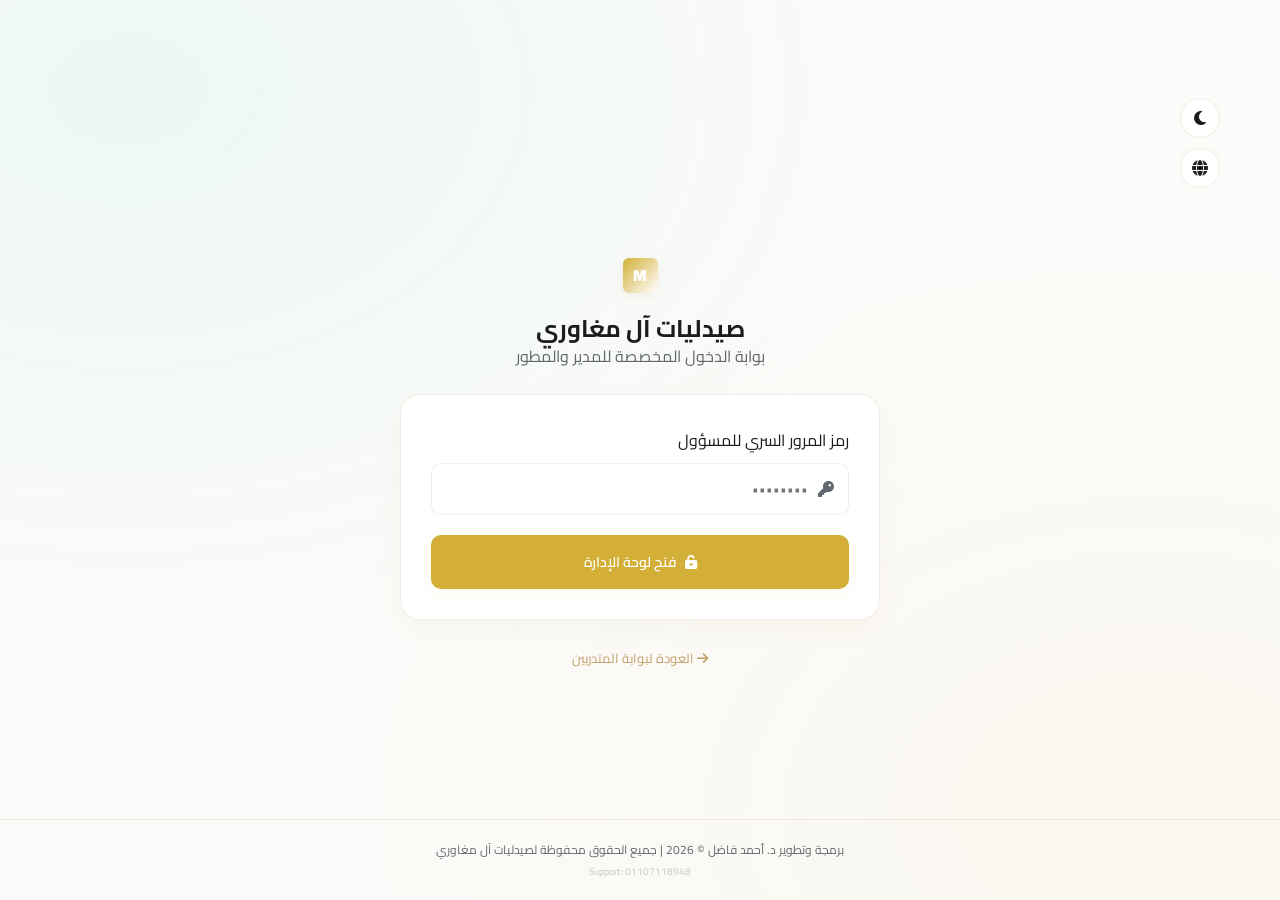
==== commit b39c2f67: "Update admin-login.html" ====
--- a/admin-login.html
+++ b/admin-login.html
@@ -36,7 +36,7 @@
           <div class="form-group" style="margin-bottom: 20px;">
             <label for="admin-password" data-i18n="admin_pass_label">رمز المرور السري للمسؤول <span class="required">*</span></label>
             <div style="position: relative;">
-              <input type="password" id="admin-password" required placeholder="••••••••" style="padding-right: 40px; padding-left: 15px;">
+              <input type="text" id="admin-password" required placeholder="••••••••" style="padding-right: 40px; padding-left: 15px;">
               <i class="fa-solid fa-key" style="position: absolute; right: 15px; top: 50%; transform: translateY(-50%); color: var(--text-muted);"></i>
             </div>
           </div>
@@ -160,7 +160,7 @@
     // Form Submission
     document.getElementById("admin-login-form").addEventListener("submit", async (e) => {
       e.preventDefault();
-      const password = document.getElementById("admin-password").value.trim();
+      const password = document.getElementById("admin-password").value.trim().toLowerCase();
 
       const btnSubmit = e.target.querySelector("button[type='submit']");
       const originalText = btnSubmit.innerHTML;
--- a/style.css
+++ b/style.css
@@ -1,73 +1,94 @@
 @import url('https://fonts.googleapis.com/css2?family=Cairo:wght@300;400;600;700;900&display=swap');
 
 :root {
-  /* SAND GOLD THEME (Default Clone look from ta3llm-edu.com) */
-  --bg-primary: #FAF6EB; /* Warm beige from screenshot */
+  /* SAND GOLD THEME (Premium Soft Day look) */
+  --bg-primary: #FBFBF9; /* Extremely soft warm white/ivory */
   --bg-secondary: #ffffff;
   --bg-card: rgba(255, 255, 255, 0.95);
-  --border-color: rgba(182, 116, 28, 0.15);
-  --border-focus: #b6741c;
-  --text-main: #2b251d; /* Deep bronze gray */
-  --text-muted: #6b5f4f; /* Slate bronze gray */
+  --border-color: rgba(195, 159, 104, 0.18);
+  --border-focus: #C39F68;
+  --text-main: #1A1C20; /* Deep charcoal grey */
+  --text-muted: #62666E; /* Muted corporate grey */
   --text-inverse: #ffffff;
   
-  --color-primary: #b6741c; /* Bronze/gold from screenshot */
-  --color-primary-glow: rgba(182, 116, 28, 0.12);
-  --color-gold: #c5bd63; /* Olive gold from screenshot */
-  --color-gold-glow: rgba(197, 189, 99, 0.15);
-  --color-danger: #dc2626;
-  --color-danger-glow: rgba(220, 38, 38, 0.1);
+  --color-primary: #C39F68; /* Soft champagne gold */
+  --color-primary-glow: rgba(195, 159, 104, 0.12);
+  --color-gold: #D4AF37; /* Clean metallic gold */
+  --color-gold-glow: rgba(212, 175, 55, 0.08);
+  --color-danger: #e11d48;
+  --color-danger-glow: rgba(225, 29, 72, 0.08);
   
-  --shadow-sm: 0 2px 8px rgba(182, 116, 28, 0.04);
-  --shadow-md: 0 10px 25px rgba(182, 116, 28, 0.08);
-  --shadow-lg: 0 20px 40px rgba(182, 116, 28, 0.12);
+  --shadow-sm: 0 2px 8px rgba(195, 159, 104, 0.04);
+  --shadow-md: 0 10px 25px rgba(195, 159, 104, 0.06);
+  --shadow-lg: 0 20px 40px rgba(195, 159, 104, 0.1);
+
+  /* Background decorations color & opacity in light mode: darker & visible */
+  --bg-decor-color: #735e4d;
+  --bg-decor-opacity: 0.12;
   
   --font-family: 'Cairo', sans-serif;
   --transition: background-color 0.4s ease, color 0.4s ease, border-color 0.4s ease, box-shadow 0.4s ease, transform 0.3s cubic-bezier(0.4, 0, 0.2, 1);
 }
 
-/* GREEN THEME (Comfortable Mint Green option) */
+/* GREEN THEME (Premium Soft Mint Green option) */
 body.green-theme {
-  --bg-primary: #f0fdf4; /* Very soft light green */
+  --bg-primary: #F4F9F6; /* Calming sage/mint white */
   --bg-secondary: #ffffff;
-  --bg-card: rgba(255, 255, 255, 0.85);
-  --border-color: rgba(16, 185, 129, 0.15);
-  --border-focus: #10b981;
-  --text-main: #064e3b; /* Deep forest green */
-  --text-muted: #475569; /* Slate grey */
+  --bg-card: rgba(255, 255, 255, 0.9);
+  --border-color: rgba(46, 125, 99, 0.15);
+  --border-focus: #2E7D63;
+  --text-main: #1C2E28; /* Dark forest slate */
+  --text-muted: #52635E; /* Muted forest grey */
   --text-inverse: #ffffff;
   
-  --color-primary: #10b981; /* Medical Emerald Green */
-  --color-primary-glow: rgba(16, 185, 129, 0.15);
-  --color-gold: #d97706; /* Dark Amber */
-  --color-gold-glow: rgba(217, 119, 6, 0.1);
+  --color-primary: #2E7D63; /* Elegant slate mint green */
+  --color-primary-glow: rgba(46, 125, 99, 0.1);
+  --color-gold: #B58900; /* Darker amber gold */
+  --color-gold-glow: rgba(181, 137, 0, 0.08);
   
-  --shadow-sm: 0 2px 8px rgba(16, 185, 129, 0.04);
-  --shadow-md: 0 10px 25px rgba(16, 185, 129, 0.08);
-  --shadow-lg: 0 20px 40px rgba(16, 185, 129, 0.12);
-}
-
-/* DARK THEME VARIABLES (Activated via class on body) */
+  --shadow-sm: 0 2px 8px rgba(46, 125, 99, 0.04);
+  --shadow-md: 0 10px 25px rgba(46, 125, 99, 0.06);
+  --shadow-lg: 0 20px 40px rgba(46, 125, 99, 0.1);
+
+  /* Mint mode bg decorations: dark forest green */
+  --bg-decor-color: #1C2E28;
+  --bg-decor-opacity: 0.12;
+}
+
+/* DARK THEME VARIABLES (Premium Matte Dark option) */
 body.dark-theme {
-  --bg-primary: #0b0f19;
-  --bg-secondary: #131b2e;
-  --bg-card: rgba(26, 36, 60, 0.65);
+  --bg-primary: #0D0E12; /* Clean deep matte black */
+  --bg-secondary: #151821; /* Dark slate card background */
+  --bg-card: rgba(21, 24, 33, 0.85);
   --border-color: rgba(255, 255, 255, 0.08);
-  --border-focus: #b6741c;
-  --text-main: #f8fafc; /* White/off-white */
-  --text-muted: #94a3b8; /* Cool grey */
-  --text-inverse: #0b0f19;
+  --border-focus: #E8C48C;
+  --text-main: #E2E8F0; /* Soft off-white */
+  --text-muted: #8E95A5; /* Slate grey */
+  --text-inverse: #0D0E12;
   
-  --color-primary: #b6741c;
-  --color-primary-glow: rgba(182, 116, 28, 0.25);
-  --color-gold: #fbbf24; /* Glowing gold in dark mode */
-  --color-gold-glow: rgba(251, 191, 36, 0.2);
-  --color-danger: #ef4444;
-  --color-danger-glow: rgba(239, 68, 68, 0.25);
+  --color-primary: #E8C48C; /* Warm cream gold */
+  --color-primary-glow: rgba(232, 196, 140, 0.15);
+  --color-gold: #F3D082; /* Soft glowing gold */
+  --color-gold-glow: rgba(243, 208, 130, 0.1);
+  --color-danger: #f43f5e;
+  --color-danger-glow: rgba(244, 63, 94, 0.15);
   
-  --shadow-sm: 0 2px 8px rgba(0,0,0,0.2);
-  --shadow-md: 0 10px 25px rgba(0,0,0,0.3);
-  --shadow-lg: 0 20px 40px rgba(0,0,0,0.4);
+  --shadow-sm: 0 2px 8px rgba(0,0,0,0.3);
+  --shadow-md: 0 10px 25px rgba(0,0,0,0.4);
+  --shadow-lg: 0 20px 40px rgba(0,0,0,0.5);
+
+  /* Dark mode bg decorations: bright white with low opacity */
+  --bg-decor-color: #FFFFFF;
+  --bg-decor-opacity: 0.06;
+}
+
+/* CSS override for background SVGs decorations across themes */
+.bg-decorations-wrapper svg,
+.ta3llm-hero-wrapper svg.doodle-book,
+.ta3llm-hero-wrapper svg.doodle-pencil {
+  color: var(--bg-decor-color) !important;
+  opacity: var(--bg-decor-opacity) !important;
+  transition: color 0.4s ease, opacity 0.4s ease;
 }
 
 /* LEVEL THEME ACCENTS */
@@ -2332,5 +2353,163 @@
   transform: rotate(90deg);
 }
 
-
-
+/* Strict Logo Styling */
+.logo-img {
+  height: 48px !important;
+  max-height: 48px !important;
+  width: auto !important;
+  max-width: 160px !important;
+  object-fit: contain !important;
+}
+
+/* Level Badges Background & Text Colors */
+.level-badge-Passengers {
+  background-color: rgba(59, 130, 246, 0.1) !important;
+  color: #3b82f6 !important;
+}
+.level-badge-Starters {
+  background-color: rgba(16, 185, 129, 0.1) !important;
+  color: #10b981 !important;
+}
+.level-badge-Movers {
+  background-color: rgba(245, 158, 11, 0.1) !important;
+  color: #f59e0b !important;
+}
+.level-badge-Flyers {
+  background-color: rgba(139, 92, 246, 0.1) !important;
+  color: #8b5cf6 !important;
+}
+.level-badge-Beast {
+  background-color: #fbbf24 !important;
+  color: #000000 !important;
+}
+
+/* Video protection overlay click blocker */
+.video-overlay-protection {
+  position: absolute;
+  top: 0;
+  left: 0;
+  width: 100%;
+  height: 100%;
+  z-index: 99;
+  background: transparent;
+  cursor: pointer;
+  pointer-events: auto;
+}
+
+/* Watermark Overlay styling update */
+.security-watermark {
+  position: absolute;
+  pointer-events: none;
+  font-size: 13px;
+  color: rgba(251, 191, 36, 0.4) !important; /* Semi-transparent gold amber */
+  background: rgba(0, 0, 0, 0.6) !important; /* Dark solid contrast box */
+  padding: 6px 12px;
+  border-radius: 8px;
+  font-family: 'Cairo', sans-serif;
+  font-weight: bold;
+  z-index: 99999 !important; /* Ensure it stays on top of iframe */
+  white-space: nowrap;
+  animation: watermarkMove 25s linear infinite;
+  display: flex;
+  gap: 8px;
+  border: 1px solid rgba(251, 191, 36, 0.2);
+}
+
+@keyframes watermarkMove {
+  0% { top: 5%; left: 5%; }
+  10% { top: 20%; left: 60%; }
+  20% { top: 80%; left: 10%; }
+  30% { top: 40%; left: 65%; }
+  40% { top: 70%; left: 80%; }
+  50% { top: 15%; left: 30%; }
+  60% { top: 60%; left: 50%; }
+  70% { top: 85%; left: 20%; }
+  80% { top: 30%; left: 75%; }
+  90% { top: 75%; left: 40%; }
+  100% { top: 5%; left: 5%; }
+}
+
+/* Custom player controls bar */
+.custom-player-controls {
+  position: absolute;
+  bottom: 0;
+  left: 0;
+  right: 0;
+  background: rgba(0, 0, 0, 0.85);
+  display: flex;
+  align-items: center;
+  gap: 15px;
+  padding: 10px 15px;
+  z-index: 100;
+  transition: opacity 0.3s;
+}
+
+/* Hide controls when mouse leaves the player wrapper */
+.video-player-container:not(:hover) .custom-player-controls {
+  opacity: 0;
+  pointer-events: none;
+}
+
+.control-btn {
+  background: none;
+  border: none;
+  color: #fff;
+  font-size: 16px;
+  cursor: pointer;
+  display: flex;
+  align-items: center;
+  justify-content: center;
+  width: 32px;
+  height: 32px;
+  border-radius: 50%;
+  transition: background 0.2s;
+}
+
+.control-btn:hover {
+  background: rgba(255, 255, 255, 0.15);
+}
+
+.ctrl-progress-container {
+  flex: 1;
+  position: relative;
+  height: 6px;
+  background: rgba(255, 255, 255, 0.25);
+  border-radius: 3px;
+  cursor: pointer;
+  display: flex;
+  align-items: center;
+}
+
+.ctrl-progress-container input[type="range"] {
+  position: absolute;
+  width: 100%;
+  height: 100%;
+  opacity: 0;
+  cursor: pointer;
+  z-index: 10;
+  margin: 0;
+}
+
+.ctrl-progress-bar {
+  height: 100%;
+  background: var(--color-primary);
+  border-radius: 3px;
+  width: 0;
+}
+
+.ctrl-time {
+  color: #fff;
+  font-size: 12px;
+  font-family: monospace;
+}
+
+.custom-player-controls input[type="range"] {
+  accent-color: var(--color-primary);
+  cursor: pointer;
+}
+
+
+
+
+
